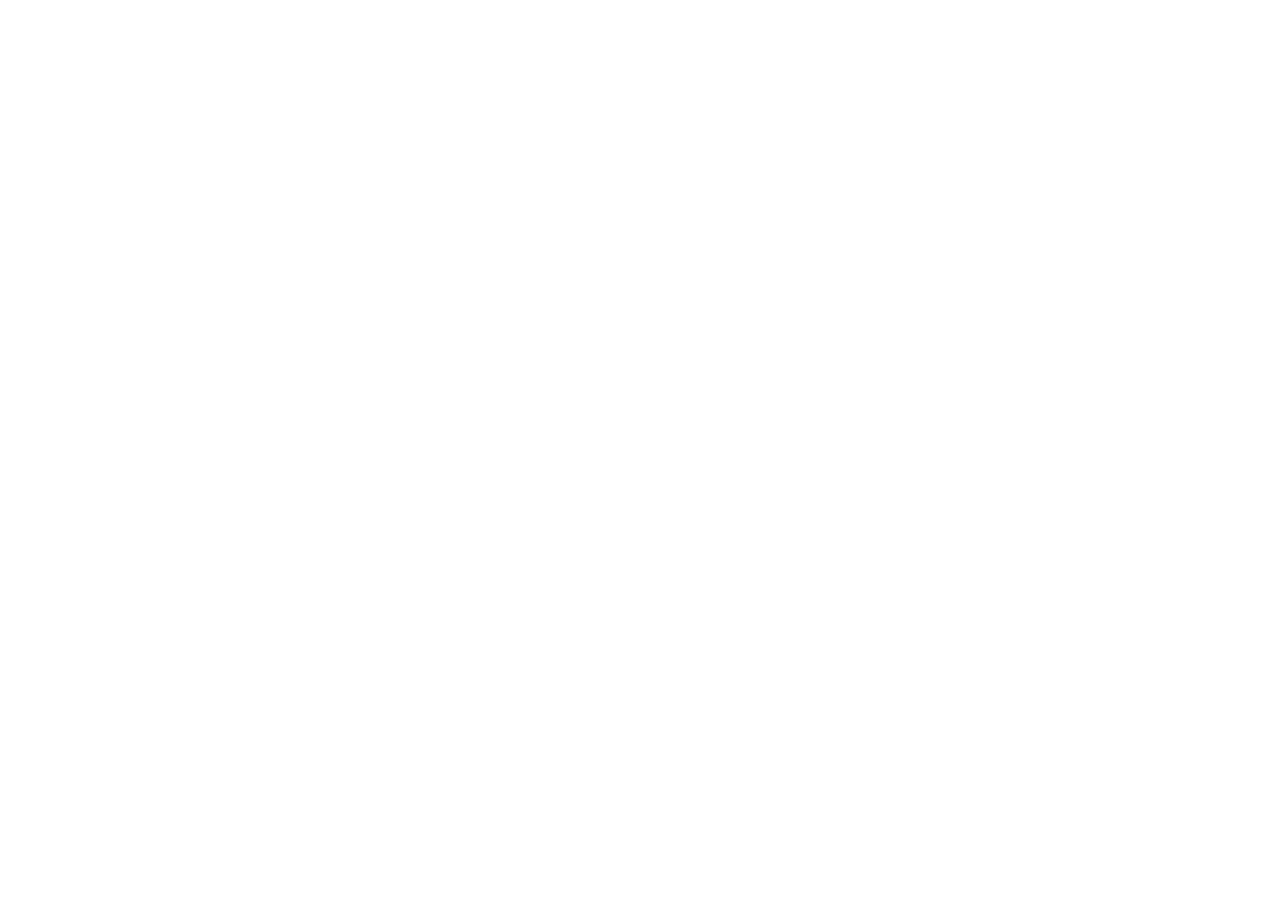
==== index.html @ fcd7d07a "js project" ====
<!DOCTYPE html>
<html lang="en">
<head>
    <meta charset="UTF-8">
    <meta name="viewport" content="width=device-width, initial-scale=1.0">
    <title>E-Commerce</title>
</head>
<body>
    
</body>
</html>
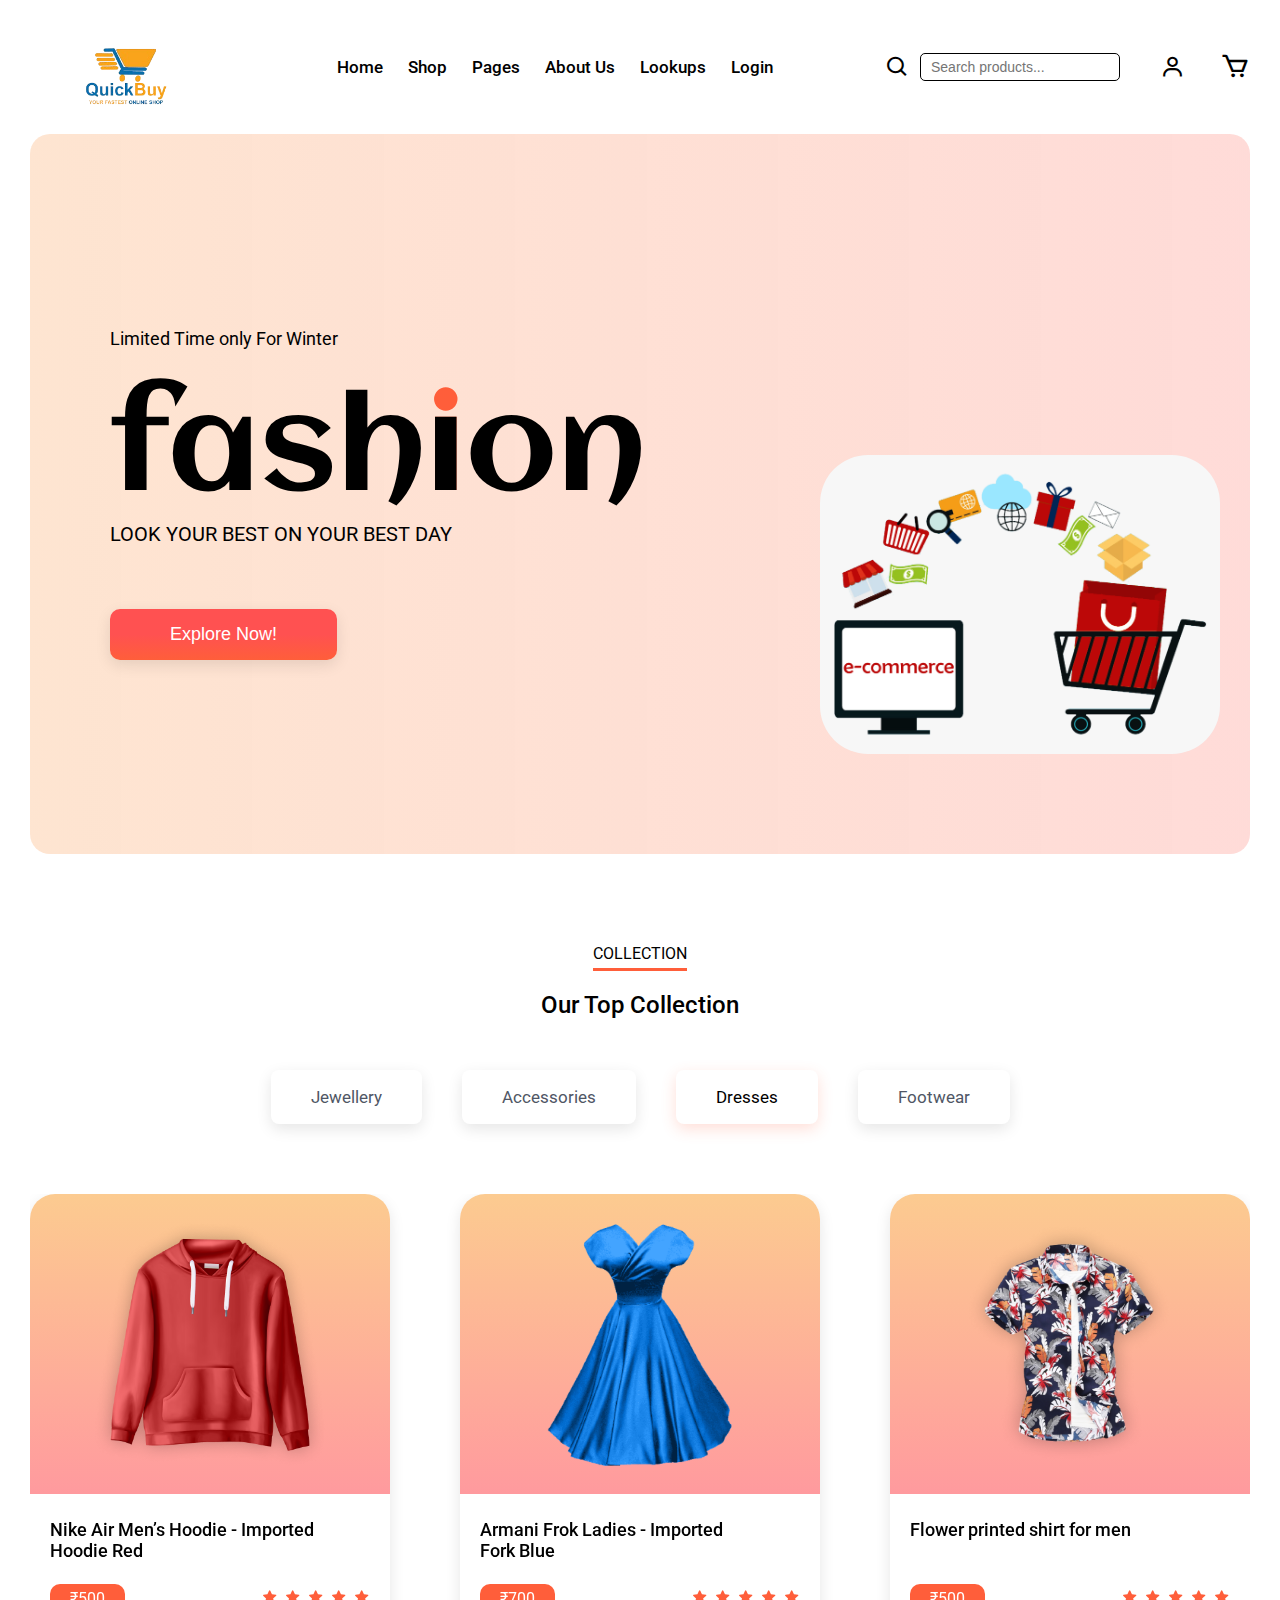
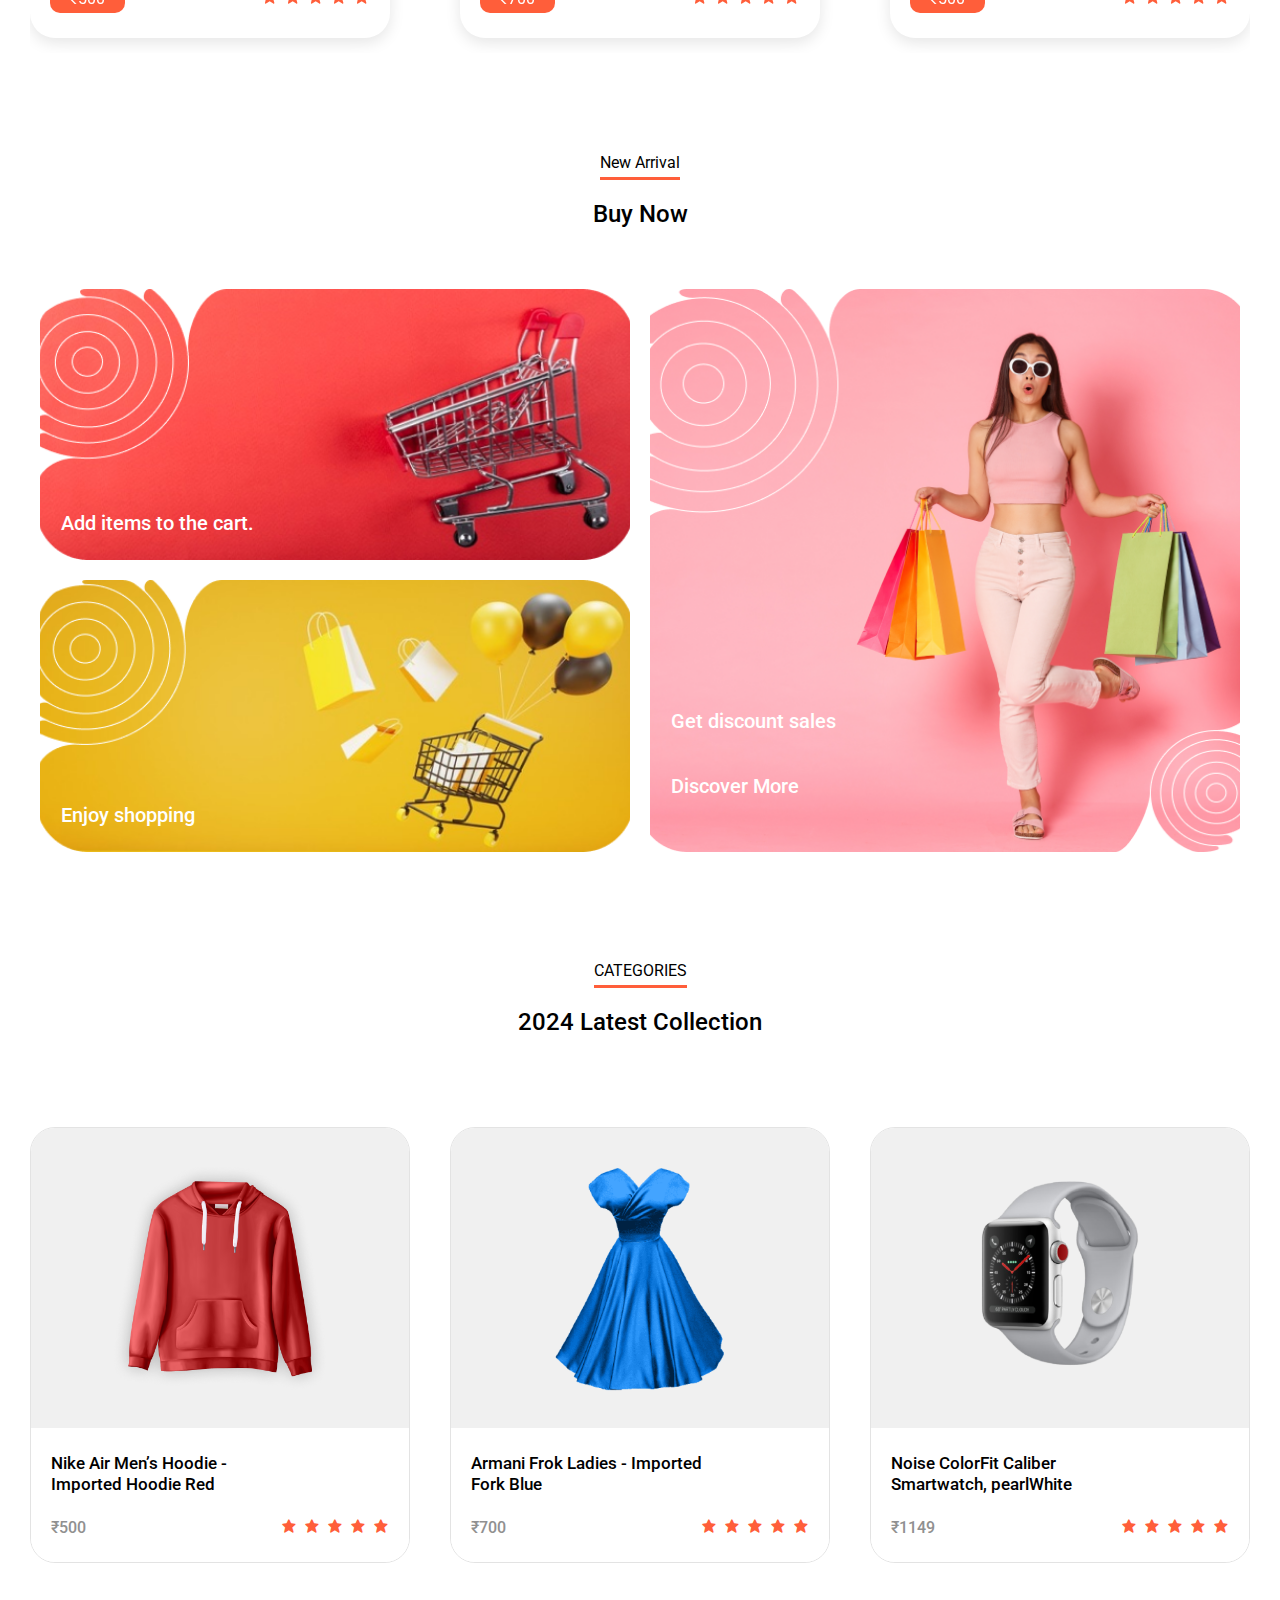
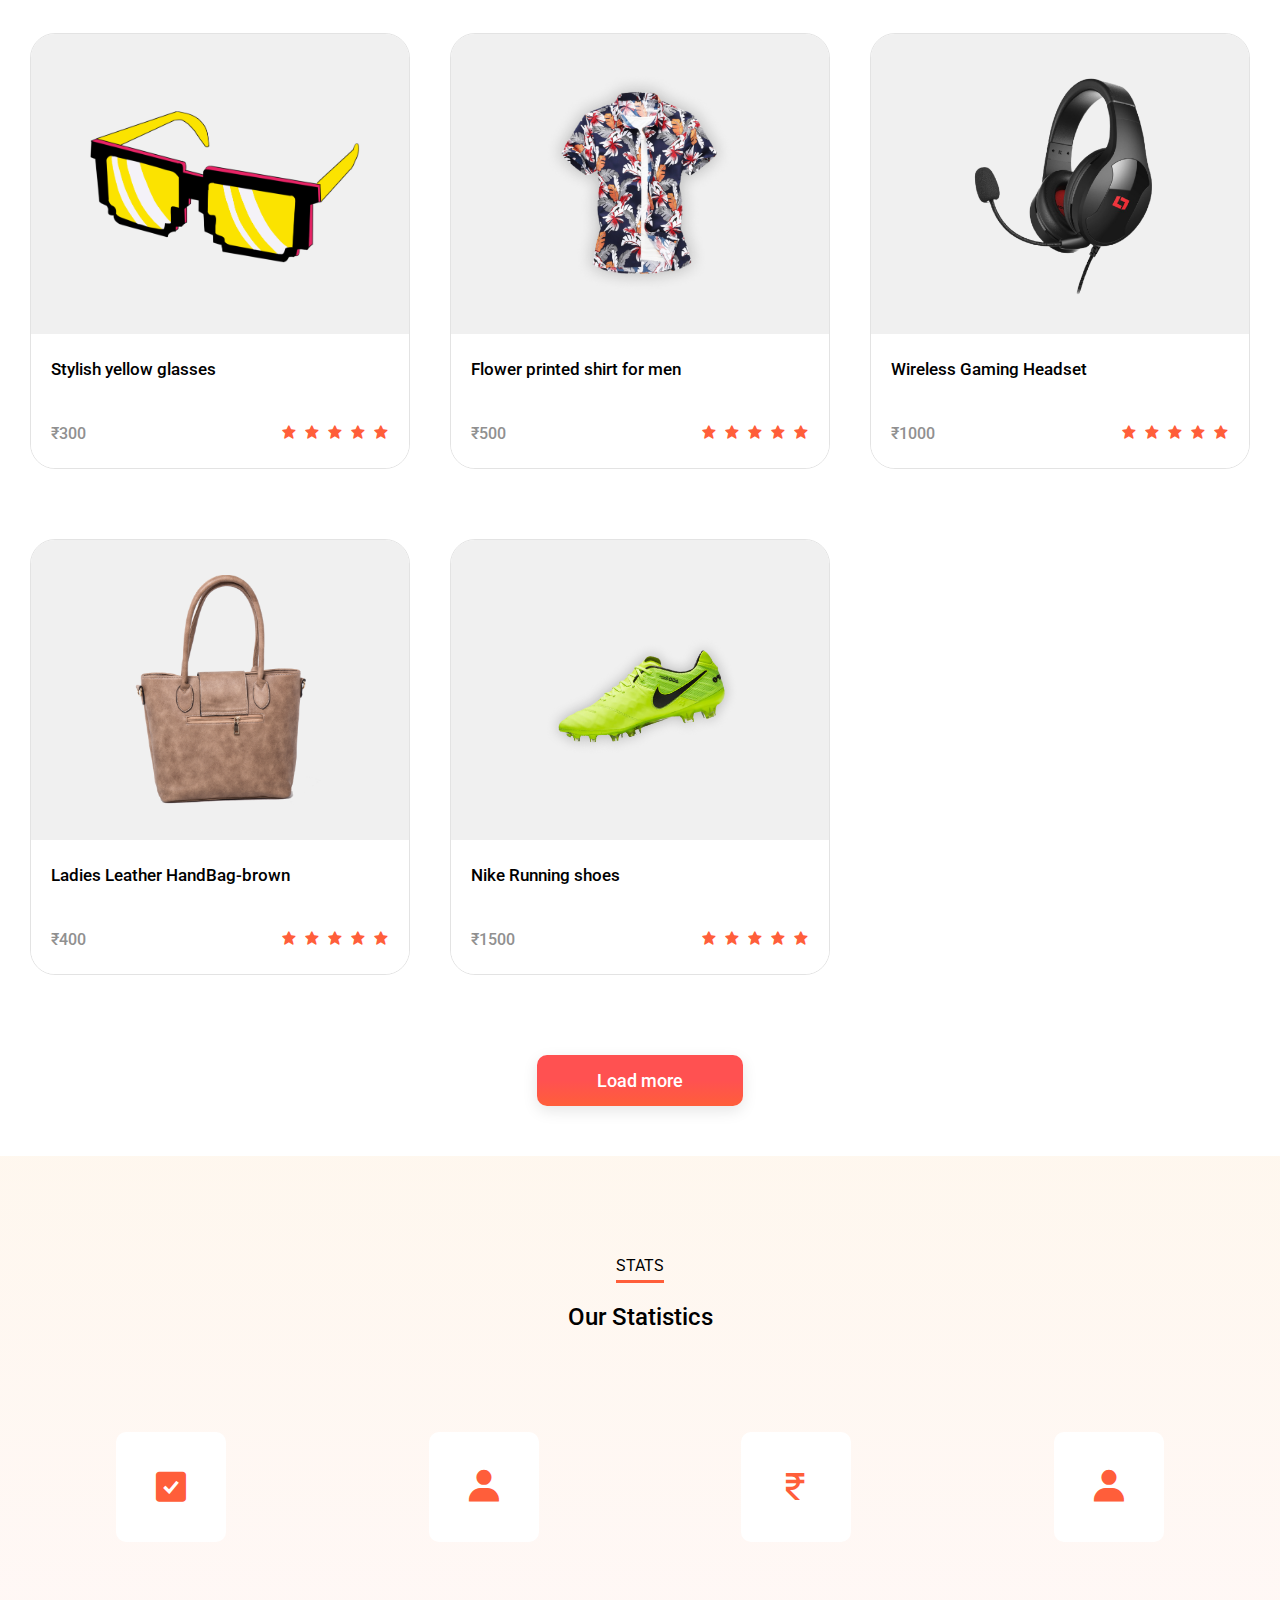
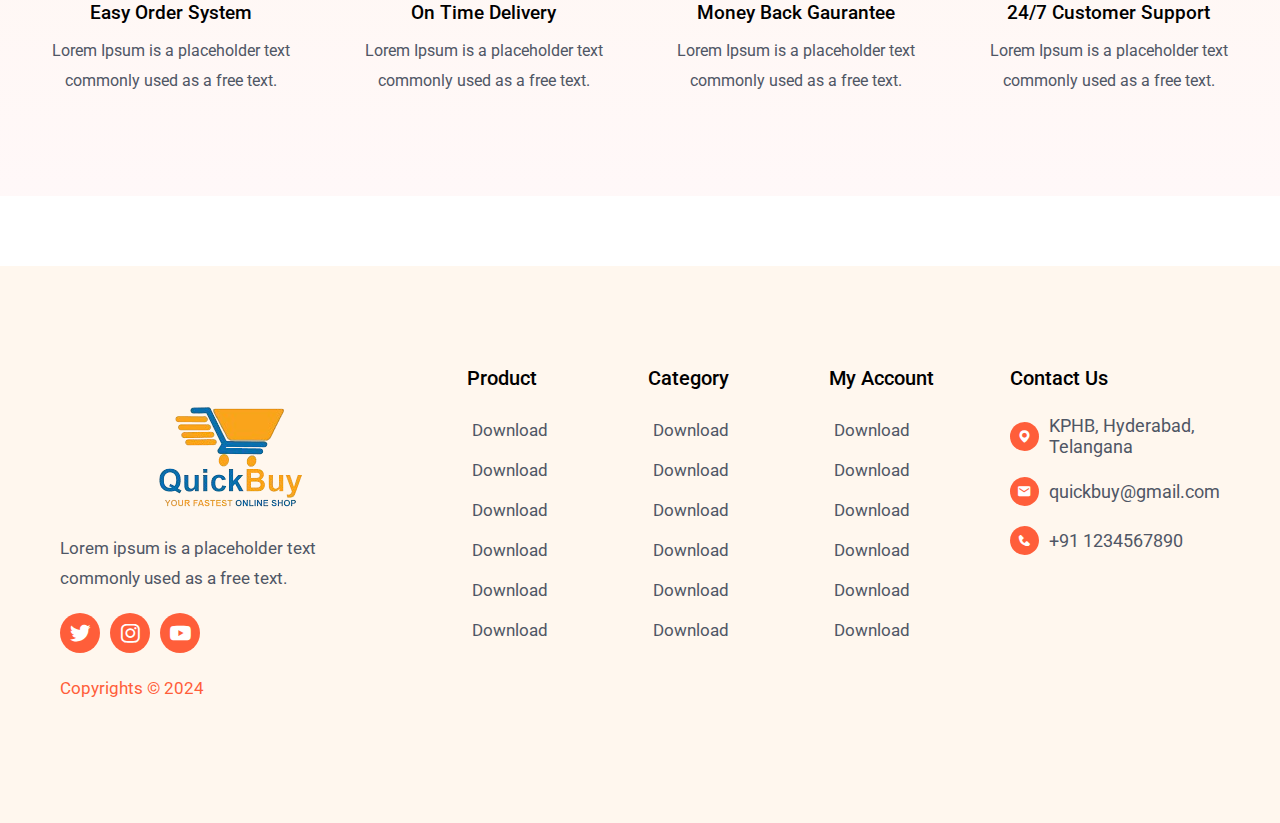
==== commit e587b59b: "project" ====
--- a/index.html
+++ b/index.html
@@ -1,11 +1,410 @@
 <!DOCTYPE html>
 <html lang="en">
+
 <head>
     <meta charset="UTF-8">
     <meta name="viewport" content="width=device-width, initial-scale=1.0">
-    <title>E-Commerce</title>
+    <title>Quick Buy</title>
+    <link rel="stylesheet" href="favicon.co" type="image/x-icon">
+    <link rel="shortcut icon" href="./images/favicon-32x32.png" type="image/x-icon">
+    <link href='https://unpkg.com/boxicons@2.1.4/css/boxicons.min.css' rel='stylesheet'>
+    <link rel="stylesheet" href="https://unpkg.com/swiper/swiper-bundle.min.css"/>
+    
+    <link rel="stylesheet" href="styles.css">
 </head>
+
 <body>
-    
+    <!-- navigation -->
+    <header class="header">
+        <nav class="navbar">
+            <div class="row container d-flex">
+                <div class="logo">
+                    <img src="./images/quickbuy_logo.png" width="200px" height="100px" alt="logo">
+                </div>
+                <div class="nav-list d-flex">
+                    <a href="#">Home</a>
+                    <a href="#products-section">Shop</a>
+                    <a href="#">Pages</a>
+                    <a href="#">About Us</a>
+                    <a href="#">Lookups</a>
+                    <div class="close">
+                        <i class='bx bx-x'></i>
+                    </div>
+                    <a href="#" class="user-link">Login</a>
+                </div>
+                <div class="icons d-flex">
+                    <div class="icon d-flex">
+                        <i id="searchIcon" class='bx bx-search'></i>
+                        <input type="text" id="searchBar" placeholder="Search products..." />
+                    </div>
+                    <div class="icon d-flex user-icon"><i class='bx bx-user'></i></div>
+                    <div id="icon-cart">
+                        <i class='bx bx-cart'></i>
+                        <!-- <span id="cart-quantity">0</span> -->
+                         <!-- <small class="cart-qty">0</small> -->
+                    </div>
+                </div>
+                <!-- Hamburger -->
+                <div class="hamburger">
+                    <i class='bx bx-menu'></i>
+                </div>
+            </div>
+        </nav>
+        <!-- hero -->
+        <div class="hero">
+            <div class="row container d-flex">
+                <div class="col">
+                    <span class="subtitle">Limited Time only  For Winter</span>
+                    <h1>fash<span class="i">i</span>on</h1>
+                    <p>LOOK YOUR BEST ON YOUR BEST DAY</p>
+                    <button class="btn">Explore Now!</button>   
+                </div>
+                <img src="./images/e-commerce.png" alt="hero">
+            </div>
+        </div>
+    </header>
+    <!-- product collection -->
+    <section class="section collection">
+        <div class="title">
+            <span>COLLECTION</span>
+            <h2>Our Top Collection</h2>
+        </div>
+        <div class="filters d-flex">
+            <div data-filter="Jewellery">Jewellery</div>
+            <div data-filter="Accessories">Accessories</div>
+            <div data-filter="Dresses">Dresses</div>
+            <div data-filter="Footwear">Footwear</div>
+        </div>
+        <div class="products container">
+            <div class="swiper mySwiper">
+                <div class="swiper-wrapper" id="products">
+                    <!-- <div class="swiper-slide">
+                        <div class="product">
+                            <div class="top d-flex">
+                                <img src="./images/product-1.png" alt="product1">
+                                <div class="icon d-flex">
+                                    <i class='bx bxs-heart'></i>
+                                </div>
+                            </div>
+                            <div class="bottom">
+                                <h4>Nike Air Men's Hoodie - Imported Hoodie Red</h4>
+                                <div class="d-flex">
+                                    <div class="price">$150</div>
+                                    <div class="rating">
+                                        <i class='bx bxs-star'></i>
+                                        <i class='bx bxs-star'></i>
+                                        <i class='bx bxs-star'></i>
+                                        <i class='bx bxs-star'></i>
+                                        <i class='bx bxs-star'></i>
+                                    </div>
+                                </div>
+                            </div>
+                        </div>
+                    </div> -->
+                </div>
+            </div>
+            <div class="pagination">
+                <div class="custom-pagination"></div>
+            </div>
+        </div>
+    </section>
+    <!-- new arrival section -->
+    <section class="section new-arrival">
+        <div class="title">
+            <span>New Arrival</span>
+            <h2>Buy Now</h2>
+        </div>
+        <div class="row container">
+            <div class="col col-1">
+                <img src="./images/poster-1.png" alt="">
+                <h3>
+                    Add items to the cart.
+                </h3>
+            </div>
+            <div class="col col-2">
+                <img src="./images/poster-2.png" alt="">
+                <h3>
+                    Enjoy shopping
+                </h3>
+            </div>
+            <div class="col col-3">
+                <img src="./images/poster-3.png" alt="">
+                <h3>
+                    Get discount sales
+                    <span>Discover More</span>
+                </h3>
+            </div>
+        </div>
+    </section>
+    <!-- products section -->
+    <section id="products-section" class="section categories">
+        <div class="title">
+            <span>CATEGORIES</span>
+            <h2>2024 Latest Collection</h2>
+        </div>
+        <div id="listProduct" class="products container">
+            <!-- <div id="item-cart" class="product">
+                <div class="top d-flex">
+                    <img src="./images/product-1.png" alt="">
+                    <div class="icon d-flex">
+                        <i class='bx bxs-heart'></i>
+                    </div>
+                </div>
+                <div class="bottom">
+                    <div class="d-flex">
+                        <h4 class="h2">Nike Air Men's Hoodie - Imported Hoodie Red</h4>
+                        <a href="" id="addCart" class="btn cart-btn">Add to Cart</a>
+                    </div>
+                    <div class="d-flex">
+                        <div id="price" class="price">$150</div>
+                        <div class="rating">
+                            <i class='bx bxs-star'></i>
+                            <i class='bx bxs-star'></i>
+                            <i class='bx bxs-star'></i>
+                            <i class='bx bxs-star'></i>
+                            <i class='bx bxs-star'></i>
+                        </div>
+                    </div>
+                </div>
+            </div> -->
+        </div>
+        <div class="button d-flex">
+            <a class="btn loadmore">Load more</a>
+        </div>
+    </section>
+
+    <!-- cart -->
+    <div class="cartTab">
+        <h1>Shopping Cart</h1>
+        <div class="listCart">
+            <!-- <div class="cartitem">
+                <div class="cartimage">
+                    <img src="./images/product-1.png" alt="">
+                </div>
+                <div class="name">
+                    Name
+                </div>
+                <div class="totalPrice">
+                    $200
+                </div>
+                <div class="quantity">
+                    <span class="minus"><i class='bx bx-minus'></i></span>
+                    <span>1</span>
+                    <span class="plus"><i class='bx bx-plus' ></i></span>
+                </div>
+            </div> -->
+        </div>
+        <div class="totalAmount">
+            <span>Total:</span> <span id="totalPrice">&#8377;0</span>
+        </div>
+        <div id="btn">
+            <button id="close">CLOSE</button>
+            <button class="checkOut">CHECK OUT</button>
+        </div>
+    </div>
+    <!-- statistical section -->
+    <section class="section statistics">
+        <div class="title">
+            <span>STATS</span>
+            <h2>Our Statistics</h2>
+        </div>
+        <div class="row container">
+            <div class="col">
+                <div class="icon"><i class='bx bxs-check-square' ></i></div>
+                <h3>Easy Order System</h3>
+                <p>Lorem Ipsum is a placeholder text commonly used as a free text.</p>
+            </div>
+            <div class="col">
+                <div class="icon"><i class='bx bxs-user'></i></div>
+                <h3>On Time Delivery</h3>
+                <p>Lorem Ipsum is a placeholder text commonly used as a free text.</p>
+            </div>
+            <div class="col">
+                <div class="icon"><i class='bx bx-rupee' ></i></div>
+                <h3>Money Back Gaurantee</h3>
+                <p>Lorem Ipsum is a placeholder text commonly used as a free text.</p>
+            </div>
+            <div class="col">
+                <div class="icon"><i class='bx bxs-user'></i></div>
+                <h3>24/7 Customer Support</h3>
+                <p>Lorem Ipsum is a placeholder text commonly used as a free text.</p>
+            </div>
+        </div>
+    </section>
+    <!-- Footer -->
+    <footer class="footer">
+        <div class="row container">
+            <div class="col">
+                <div class="logo d-flex">
+                    <img src="./images/quickbuy_logo.png" alt="">
+                </div>
+                <p>
+                    Lorem ipsum is a placeholder text <br>
+                    commonly used as a free text.
+                </p>
+                <div class="icons d-flex">
+                    <div class="icon d-flex"><i class='bx bxl-twitter'></i></div>
+                    <div class="icon d-flex"><i class='bx bxl-instagram'></i></div>
+                    <div class="icon d-flex"><i class='bx bxl-youtube'></i></div>
+                </div>
+                <p class="color">
+                    Copyrights © 2024
+                </p>
+            </div>
+            <div class="col">
+                <div>
+                    <h4>Product</h4>
+                    <a href="">Download</a>
+                    <a href="">Download</a>
+                    <a href="">Download</a>
+                    <a href="">Download</a>
+                    <a href="">Download</a>
+                    <a href="">Download</a>
+                </div>
+                <div>
+                    <h4>Category</h4>
+                    <a href="">Download</a>
+                    <a href="">Download</a>
+                    <a href="">Download</a>
+                    <a href="">Download</a>
+                    <a href="">Download</a>
+                    <a href="">Download</a>
+                </div>
+                <div>
+                    <h4>My Account</h4>
+                    <a href="">Download</a>
+                    <a href="">Download</a>
+                    <a href="">Download</a>
+                    <a href="">Download</a>
+                    <a href="">Download</a>
+                    <a href="">Download</a>
+                </div>
+                <div>
+                    <h4>Contact Us</h4>
+                    <div class="d-flex">
+                        <div class="icon"><i class='bx bxs-map'></i></div>
+                        <span>KPHB, Hyderabad, Telangana</span>
+                    </div>
+                    <div class="d-flex">
+                        <div class="icon"><i class='bx bxs-envelope'></i></div>
+                        <span>quickbuy@gmail.com</span>
+                    </div>
+                    <div class="d-flex">
+                        <div class="icon"><i class='bx bxs-phone'></i></div>
+                        <span>+91 1234567890</span>
+                    </div>
+                </div>
+            </div>
+        </div>
+    </footer>
+
+    <!-- ====== Login and Signup Form ====== -->
+    <div class="user-form">
+        <div class="close-form d-flex"><i class="bx bx-x"></i></div>
+        <div class="form-wrapper container">
+          <div class="user login">
+            <div class="img-box">
+              <img src="./images/login-image.jpg" alt="" />
+            </div>
+            <div class="form-box">
+              <div class="top">
+                <p>
+                  Not a member?
+                  <span data-id="#ff0066">Register now</span>
+                </p>
+              </div>
+              <form action="">
+                <div class="form-control">
+                  <h2>Hello Again!</h2>
+                  <p>Welcome back you've been missed.</p>
+                  <input type="text" placeholder="Enter Username" />
+                  <div>
+                    <input type="password" placeholder="Password" />
+                    <div class="icon form-icon">
+                      <!-- <img src="./images/eye.svg" alt="" /> -->
+                    </div>
+                  </div>
+                  <span>Recovery Password</span>
+                  <input type="Submit" value="Login" />
+                </div>
+                <div class="form-control">
+                  <p>Or continue with</p>
+                  <div class="icons">
+                    <div class="icon">
+                        <i class='bx bxl-google'></i>
+                    </div>
+                    <div class="icon">
+                        <i class='bx bxl-apple' ></i>
+                    </div>
+                    <div class="icon">
+                        <i class='bx bxl-facebook'></i>
+                    </div>
+                    <div class="icon">
+                        <i class='bx bxl-youtube' ></i>
+                    </div>
+                  </div>
+                </div>
+              </form>
+            </div>
+          </div>
+  
+          <!-- Register -->
+          <div class="user signup">
+            <div class="form-box">
+              <div class="top">
+                <p>
+                  Already a member?
+                  <span data-id="#1a1aff">Login now</span>
+                </p>
+              </div>
+              <form action="">
+                <div class="form-control">
+                  <h2>Welcome Quick Buy!</h2>
+                  <p>It's good to have you.</p>
+                  <input type="email" placeholder="Enter Email" />
+                  <div>
+                    <input type="password" placeholder="Password" />
+                    <div class="icon form-icon">
+                      <img src="./images/eye.svg" alt="" />
+                    </div>
+                  </div>
+                  <div>
+                    <input type="password" placeholder="Confirm Password" />
+                    <div class="icon form-icon">
+                      <img src="./images/eye.svg" alt="" />
+                    </div>
+                  </div>
+                  <input type="Submit" value="Register" />
+                </div>
+                <div class="form-control">
+                  <p>Or continue with</p>
+                  <div class="icons">
+                    <div class="icon">
+                        <i class='bx bxl-google'></i>
+                    </div>
+                    <div class="icon">
+                        <i class='bx bxl-apple' ></i>
+                    </div>
+                    <div class="icon">
+                        <i class='bx bxl-facebook'></i>
+                    </div>
+                    <div class="icon">
+                        <i class='bx bxl-youtube' ></i>
+                    </div>
+                  </div>
+                </div>
+              </form>
+            </div>
+            <div class="img-box">
+              <img src="./images/register-image.jpg" alt="" />
+            </div>
+          </div>
+        </div>
+    </div>
+
+    <script src="https://unpkg.com/swiper/swiper-bundle.min.js"></script>
+    <script src="./js/product.js"></script>
+    <script src="./js/main.js"></script>
 </body>
+
 </html>--- a/styles.css
+++ b/styles.css
@@ -0,0 +1,1211 @@
+@charset "UTF-8";
+@import url("https://fonts.googleapis.com/css2?family=Roboto:wght@300;400;500;700&display=swap");
+@import url("https://fonts.googleapis.com/css2?family=Aclonica&display=swap");
+:root {
+  --primary-color: #ff5e3a;
+  --default-color: #4f5665;
+  --black-color: #000;
+  --grey-color: #f0f0f0;
+  --white-color: #fff;
+  --lightpink: #ffcce0;
+  --blue: #1a1aff;
+  --custom: #1a1aff;
+  --color: #4d4d4d;
+  --lightblue: #ccccff;
+  --box-shadow-1: 0 5px 15px rgba(0, 0, 0, 0.1);
+  --box-shadow-2: 0 5px 15px rgba(255, 94, 58, 0.2);
+  --gradient: linear-gradient(to bottom, #fccb90, #ff9a9e);
+  --btn-gradient: linear-gradient(to bottom, #ff5151 50%, #ff5e3a);
+}
+
+*,
+*::after,
+*::before {
+  box-sizing: inherit;
+  margin: 0;
+  padding: 0;
+  border: none;
+  outline: none;
+}
+
+html {
+  font-size: 62.5%;
+  box-sizing: border-box;
+}
+
+body {
+  font-family: "Roboto", sans-serif;
+  font-size: 1.6rem;
+  font-weight: 400;
+  color: var(--black-color);
+  background-color: var(--white-color);
+}
+
+h1,
+h2,
+h3,
+h4 {
+  color: var(--black-color);
+  line-height: 1.2;
+  font-weight: 500;
+}
+
+a {
+  text-decoration: none;
+  color: inherit;
+}
+
+li {
+  list-style-type: none;
+}
+
+section {
+  padding: 5rem 0 5rem;
+  overflow: hidden;
+}
+
+p {
+  line-height: 3rem;
+}
+
+img {
+  max-width: 100%;
+  height: auto;
+}
+
+.container {
+  max-width: 160rem;
+  padding: 0 3rem;
+  margin: auto;
+}
+
+#searchBar {
+  border: 1px solid var(--black-color);
+  border-radius: 5px;
+  padding: 5px 10px;
+  font-size: 14px;
+  margin-left: 10px;
+  outline: none;
+  width: 200px;
+}
+
+#searchBar:focus {
+  border-color: var(--primary-color);
+}
+
+@media (max-width: 768px) {
+  #searchBar {
+    width: 150px;
+    font-size: 13px;
+    padding: 4px 8px;
+  }
+}
+@media (max-width: 480px) {
+  #searchBar {
+    width: 120px;
+    font-size: 12px;
+    padding: 3px 6px;
+  }
+  .icons {
+    flex-wrap: wrap;
+    gap: 10px;
+  }
+  #searchBar {
+    margin-left: 0;
+  }
+}
+/* Extra small screens (very narrow devices) */
+@media (max-width: 320px) {
+  #searchBar {
+    width: 100%;
+    font-size: 12px;
+  }
+}
+@media (min-width: 1600px) {
+  .container {
+    max-width: 160rem;
+  }
+}
+@media (max-width: 567px) {
+  .container {
+    padding: 0 1rem;
+  }
+}
+.d-flex {
+  display: flex;
+  align-items: center;
+}
+
+.header {
+  margin-bottom: 4rem;
+}
+.header .navbar {
+  padding: 2.5rem 0;
+  position: relative;
+  z-index: 1;
+}
+.header .navbar .row {
+  justify-content: space-between;
+}
+.header .navbar .row .nav-list a {
+  display: inline-block;
+  padding: 1rem;
+  font-size: 1.7rem;
+  font-weight: 500;
+  color: var(--black-color);
+}
+.header .navbar .row .nav-list a:user-link {
+  display: none;
+}
+.header .navbar .row .nav-list a:not(:last-child) {
+  margin-right: 0.5rem;
+}
+.header .navbar .row .nav-list a:hover {
+  color: var(--primary-color);
+}
+.header .navbar .row .icons .icon {
+  font-size: 2.5rem;
+  padding: 0.5rem;
+  color: var(--black-color);
+  cursor: pointer;
+  justify-content: center;
+  position: relative;
+}
+.header .navbar .row .icons .icon:not(:last-child) {
+  margin-right: 3rem;
+}
+.header .navbar .row .icons .icon:hover {
+  background-color: #f4f4f4;
+}
+.header .hamburger, .header .close {
+  display: none;
+}
+
+@media (min-width: 1600px) {
+  .header .navbar {
+    padding: 4rem 0;
+  }
+}
+@media (max-width: 768px) {
+  .header .navbar .row .nav-list {
+    position: fixed;
+    top: 0;
+    right: -100%;
+    width: 100%;
+    max-width: 35rem;
+    height: 100%;
+    background-color: var(--white-color);
+    z-index: 1000;
+    flex-direction: column;
+    align-items: flex-start;
+    padding: 4rem 1rem;
+    transition: 0.5s;
+  }
+  .header .navbar .row .nav-list a {
+    font-size: 1.8rem;
+  }
+  .header .navbar .row .nav-list a:not(:last-child) {
+    margin: 0 0 1rem 0;
+  }
+  .header .navbar .row .nav-list .close {
+    display: block;
+    position: absolute;
+    top: 2.5rem;
+    right: 2.5rem;
+    color: var(--black-color);
+    font-size: 3rem;
+  }
+  .header .navbar .row .nav-list.show {
+    right: 0;
+  }
+  .header .navbar .row .hamburger {
+    display: block;
+    font-size: 3rem;
+    color: var(--black-color);
+  }
+}
+.header .hero {
+  height: 80vh;
+  margin: 0 3rem;
+}
+.header .hero .row {
+  height: 100%;
+  background: url("./images/bg.svg") center/cover no-repeat fixed;
+  border-radius: 2rem;
+  position: relative;
+}
+.header .hero .row .col {
+  margin-left: 5rem;
+}
+.header .hero .row .col .subtitle {
+  display: block;
+  font-size: 1.8rem;
+  margin-bottom: 4rem;
+}
+.header .hero .row .col h1 {
+  font-family: "Aclonica", sans-serif;
+  font-size: 13rem;
+  line-height: 1;
+}
+.header .hero .row .col h1 .i {
+  color: var(--primary-color);
+  position: relative;
+}
+.header .hero .row .col h1 .i:before {
+  content: "ı";
+  position: absolute;
+  color: var(--black-color);
+}
+.header .hero .row .col p {
+  font-size: 2rem;
+  margin-bottom: 6rem;
+}
+.header .hero .row .col .btn {
+  display: inline-block;
+  padding: 1.5rem 6rem;
+  border-radius: 1rem;
+  color: var(--white-color);
+  font-weight: 500;
+  font-size: 1.8rem;
+  background: var(--btn-gradient);
+  box-shadow: var(--box-shadow-1);
+}
+.header .hero .row img {
+  position: absolute;
+  right: 30px;
+  bottom: 100px;
+  border-radius: 3em;
+}
+
+@media (max-width: 1600px) {
+  .header .hero .row img {
+    width: 40rem;
+  }
+}
+@media (max-width: 1200px) {
+  .header .hero .row .col h1 {
+    font-size: 8rem;
+  }
+}
+@media (max-width: 768px) {
+  .header .hero .row .col {
+    position: absolute;
+    top: 10%;
+    margin-left: 0;
+  }
+  .header .hero .row .col .subtitle {
+    font-size: 1.6rem;
+  }
+  .header .hero .row .col h1 {
+    font-size: 7rem;
+  }
+  .header .hero .row .col p {
+    font-size: 1.6rem;
+  }
+  .header .hero .row .col .btn {
+    padding: 1.2rem 4rem;
+  }
+  .header .hero .row img {
+    width: 30rem;
+  }
+}
+@media (max-width: 567px) {
+  .header .hero {
+    height: 100vh;
+    margin: 0 1rem;
+  }
+  .header .hero .row .col .subtitle {
+    font-size: 1.6rem;
+    margin-bottom: 1.5rem;
+  }
+  .header .hero .row .col h1 {
+    font-size: 7rem;
+  }
+  .header .hero .row .col p {
+    font-size: 1.6rem;
+    margin-bottom: 2rem;
+  }
+  .header .hero .row .col .btn {
+    padding: 1.2rem 4rem;
+  }
+  .header .hero .row img {
+    width: 25rem;
+  }
+}
+.section .title {
+  text-align: center;
+  margin-bottom: 5rem;
+}
+.section .title span {
+  display: inline-block;
+  border-bottom: 3px solid var(--primary-color);
+  padding-bottom: 0.5rem;
+  margin-bottom: 2rem;
+  position: relative;
+}
+.section .title h2 {
+  font-size: 2.4rem;
+}
+
+.collection .filters {
+  justify-content: center;
+  margin-bottom: 7rem;
+}
+.collection .filters div {
+  padding: 1.7rem 4rem;
+  color: var(--default-color);
+  font-size: 1.7rem;
+  border-radius: 0.8rem;
+  box-shadow: var(--box-shadow-1);
+  cursor: pointer;
+}
+.collection .filters div:not(:last-child) {
+  margin-right: 4rem;
+}
+.collection .filters div:hover, .collection .filters div.active {
+  background-color: var(--gradient);
+  color: var(--black-color);
+  box-shadow: var(--box-shadow-2);
+}
+.collection .products .swiper-wrapper {
+  padding: 0 0 1.5rem;
+}
+.collection .products .product {
+  border-radius: 2.5rem;
+  box-shadow: var(--box-shadow-1);
+  overflow: hidden;
+}
+.collection .products .product .top {
+  background: var(--gradient);
+  height: 30rem;
+  justify-content: center;
+  position: relative;
+}
+.collection .products .product .top img {
+  height: 25rem;
+}
+.collection .products .product .top .icon {
+  position: absolute;
+  top: 2rem;
+  right: 2rem;
+  width: 4rem;
+  height: 4rem;
+  background-color: var(--primary-color);
+  color: var(--white-color);
+  border-radius: 50%;
+  font-size: 2.5rem;
+  justify-content: center;
+  cursor: pointer;
+  opacity: 0;
+  visibility: hidden;
+  transition: 0.3s;
+}
+.collection .products .product .top:hover .icon {
+  opacity: 1;
+  visibility: visible;
+}
+.collection .products .product .bottom {
+  padding: 2.5rem 2rem;
+}
+.collection .products .product .bottom h4 {
+  font-size: 1.8rem;
+  width: 85%;
+  height: 5rem;
+  margin-bottom: 1.5rem;
+}
+.collection .products .product .bottom .d-flex {
+  justify-content: space-between;
+}
+.collection .products .product .bottom .price {
+  color: var(--white-color);
+  background-color: var(--primary-color);
+  border-radius: 1rem;
+  padding: 0.5rem 2rem;
+}
+.collection .products .product .bottom .rating {
+  color: var(--primary-color);
+}
+.collection .products .product .bottom .rating i:not(:last-child) {
+  margin-right: 0.3rem;
+}
+
+.collection .products .product .pagination {
+  text-align: center;
+  margin-top: 3rem;
+}
+
+.collection .products .pagination .swiper-pagination-bullet {
+  background-color: var(--primary-color);
+  width: 1rem;
+  height: 1rem;
+}
+
+.collection .products .pagination .swiper-pagination-bullet-active {
+  width: 3rem;
+  border-radius: 1.5rem;
+}
+
+@media (min-width: 1600px) {
+  .collection .products .product .top {
+    height: 35rem;
+  }
+}
+@media (max-width: 768px) {
+  .collection .filters {
+    margin-bottom: 7rem;
+  }
+  .collection .filters div {
+    padding: 1.2rem 2.5rem;
+    font-size: 1.6rem;
+  }
+  .collection .filters div:not(:last-child) {
+    margin-right: 2rem;
+  }
+}
+@media (max-width: 567px) {
+  .collection .filters {
+    flex-wrap: wrap;
+  }
+  .collection .filters div {
+    padding: 0.7rem 1rem;
+    font-size: 1.5rem;
+    margin-bottom: 1rem;
+  }
+  .collection .filters div:not(:last-child) {
+    margin-right: 1rem;
+  }
+}
+.new-arrival .row {
+  display: grid;
+}
+
+.new-arrival .row .col {
+  position: relative;
+  padding: 1rem;
+}
+
+.new-arrival .row .col img {
+  width: 100%;
+  height: 100%;
+  -o-object-fit: cover;
+     object-fit: cover;
+}
+
+.new-arrival .row .col-1, .new-arrival .row .col-2 {
+  grid-column: 1;
+}
+
+.new-arrival .row .col-3 {
+  grid-column: 2;
+  grid-row: 1/span 2;
+}
+
+.new-arrival .row .col h3 {
+  position: absolute;
+  bottom: 10%;
+  left: 5%;
+  color: var(--white-color);
+  font-size: 2rem;
+  line-height: 3.5rem;
+}
+
+.new-arrival .row .col h3 span {
+  display: block;
+  margin-top: 3rem;
+}
+
+@media (max-width: 967px) {
+  .new-arrival .row .col h3 {
+    font-size: 1.6rem;
+    line-height: 2.5rem;
+  }
+}
+@media (max-width: 768px) {
+  .new-arrival .row {
+    display: block;
+  }
+  .new-arrival .row .col h3 {
+    bottom: 15%;
+    font-size: 1.5rem;
+    line-height: 2rem;
+  }
+}
+.categories .products {
+  display: grid;
+  grid-template-columns: repeat(auto-fit, minmax(30rem, 1fr));
+  gap: 7rem 4rem;
+  padding-top: 4rem;
+}
+.categories .product {
+  border-radius: 2.5rem;
+  border: 1px solid rgba(144, 144, 144, 0.25);
+  overflow: hidden;
+  transition: 0.3s;
+}
+.categories .product .top {
+  background-color: var(--grey-color);
+  height: 30rem;
+  justify-content: center;
+  position: relative;
+  transition: 0.3s;
+}
+.categories .product .top img {
+  height: 23rem;
+}
+.categories .product .top .icon {
+  position: absolute;
+  top: 2rem;
+  right: 2rem;
+  width: 4rem;
+  height: 4rem;
+  background-color: var(--primary-color);
+  color: var(--white-color);
+  border-radius: 50%;
+  font-size: 2.5rem;
+  justify-content: center;
+  cursor: pointer;
+  opacity: 0;
+  visibility: hidden;
+  transition: 0.3s;
+}
+.categories .product .bottom {
+  padding: 2.5rem 2rem;
+  background-color: var(--white-color);
+}
+.categories .product .bottom h4 {
+  font-size: 1.7rem;
+  height: 5rem;
+  transition: 0.3s;
+}
+.categories .product .bottom .d-flex {
+  justify-content: space-between;
+}
+.categories .product .bottom .d-flex:first-child {
+  margin-bottom: 1.5rem;
+  align-items: flex-start;
+}
+.categories .product .bottom .cart-btn {
+  color: var(--white-color);
+  background-color: var(--primary-color);
+  border-radius: 1rem;
+  padding: 0.8rem 1rem;
+  white-space: nowrap;
+  opacity: 0;
+  transition: 0.3s;
+}
+.categories .product .bottom .price {
+  color: #909090;
+  font-weight: 500;
+}
+.categories .product .bottom .rating {
+  color: var(--primary-color);
+}
+.categories .product .bottom .rating i:not(:last-child) {
+  margin-right: 0.3rem;
+}
+.categories .product:hover {
+  border: none;
+  transform: scale(1.1);
+  box-shadow: var(--box-shadow-1);
+}
+.categories .product:hover .top {
+  background: var(--gradient);
+}
+.categories .product:hover .top .icon {
+  opacity: 1;
+  visibility: visible;
+}
+.categories .product:hover .cart-btn {
+  visibility: visible;
+  opacity: 1;
+}
+.categories .button {
+  justify-content: center;
+  margin-top: 8rem;
+}
+.categories .button .btn {
+  display: inline-block;
+  padding: 1.5rem 6rem;
+  border-radius: 1rem;
+  color: var(--white-color);
+  font-weight: 500;
+  font-size: 1.8rem;
+  background: var(--btn-gradient);
+  box-shadow: var(--box-shadow-1);
+  cursor: pointer;
+}
+
+.statistics {
+  padding: 10rem 0rem 10rem;
+  background: linear-gradient(to bottom, rgba(252, 203, 144, 0.15), rgba(255, 185, 188, 0.1));
+}
+.statistics .title {
+  margin-bottom: 10rem;
+}
+.statistics .row {
+  display: grid;
+  grid-template-columns: repeat(auto-fit, minmax(25rem, 1fr));
+  gap: 3rem;
+}
+.statistics .row .col {
+  display: flex;
+  align-items: center;
+  flex-direction: column;
+  text-align: center;
+}
+.statistics .row .col .icon {
+  display: flex;
+  align-items: center;
+  justify-content: center;
+  width: 11rem;
+  height: 11rem;
+  font-size: 4rem;
+  background: var(--white-color);
+  border-radius: 1rem;
+  color: var(--primary-color);
+  margin-bottom: 6rem;
+}
+.statistics .row .col .icon:hover {
+  background-color: var(--primary-color);
+  color: var(--white-color);
+  box-shadow: var(--box-shadow-2);
+}
+.statistics .row .col h3 {
+  margin-bottom: 1.2rem;
+}
+.statistics .row .col p {
+  color: var(--default-color);
+}
+
+@media (max-width: 768px) {
+  .statistics .row .col .icon {
+    width: 8rem;
+    height: 8rem;
+    font-size: 3rem;
+  }
+  .statistics .row .col p {
+    width: 80%;
+    margin: 0 auto;
+  }
+}
+.footer {
+  background-color: rgba(252, 203, 144, 0.15);
+  padding: 10rem 3rem 10rem;
+  margin-top: 7rem;
+}
+.footer .row {
+  display: grid;
+  grid-template-columns: 1fr 2fr;
+  gap: 3rem;
+}
+.footer .row .col .logo {
+  margin-bottom: 2.5rem;
+}
+.footer .row .col:first-child p {
+  margin-bottom: 2rem;
+  color: #4f5665;
+  font-size: 1.7rem;
+}
+.footer .row .col .icons {
+  margin-bottom: 2rem;
+}
+.footer .row .col .icon {
+  color: var(--white-color);
+  justify-content: center;
+  height: 4rem;
+  width: 4rem;
+  font-size: 2.5rem;
+  border-radius: 50%;
+  background-color: var(--primary-color);
+  cursor: pointer;
+}
+.footer .row .col .icon:not(:last-child) {
+  margin-right: 1rem;
+}
+.footer .row .col:first-child .color {
+  color: var(--primary-color);
+}
+.footer .row .col:last-child {
+  display: grid;
+  grid-template-columns: repeat(4, 1fr);
+}
+.footer .row .col:last-child div {
+  display: flex;
+  flex-direction: column;
+}
+.footer .row .col:last-child div a {
+  font-size: 1.7rem;
+  padding: 0.5rem;
+  margin-bottom: 1rem;
+  color: #4f5665;
+}
+.footer .row .col:last-child h4 {
+  font-size: 2rem;
+  font-weight: 500;
+  margin-bottom: 2.5rem;
+}
+.footer .row .col:last-child .d-flex {
+  flex-direction: row;
+  margin-bottom: 2rem;
+}
+.footer .row .col:last-child .d-flex .icon {
+  display: flex;
+  justify-content: center;
+  align-items: center;
+  font-size: 1.5rem;
+  width: auto;
+  height: auto;
+  padding: 0.7rem;
+}
+.footer .row .col:last-child .d-flex span {
+  font-size: 1.8rem;
+  color: #4f5665;
+}
+
+@media (max-width: 1200px) {
+  .footer .row {
+    display: block;
+  }
+}
+@media (max-width: 768px) {
+  .footer .row .col:last-child {
+    grid-template-columns: 1fr;
+    gap: 3rem 0;
+  }
+}
+/* ========== User Form =========== */
+.icon img {
+  width: 20px;
+}
+
+.user-form {
+  position: fixed;
+  top: 50%;
+  left: 50%;
+  min-height: 100vh;
+  width: 100%;
+  background-color: var(--lightblue);
+  display: flex;
+  align-items: center;
+  justify-content: center;
+  transition: 0.5;
+  z-index: 10000;
+  transform: translate(-50%, -50%) scale(0);
+  opacity: 0;
+  visibility: hidden;
+  transition: all 500ms ease-in-out;
+  /* Functionality */
+}
+.user-form.active {
+  background-color: var(--lightpink);
+}
+.user-form.show {
+  transform: translate(-50%, -50%) scale(1);
+  opacity: 1;
+  visibility: visible;
+}
+.user-form .close-form {
+  position: absolute;
+  top: 10%;
+  right: 10%;
+  background-color: var(--white-color);
+  color: var(--custom);
+  justify-content: center;
+  border-radius: 50%;
+  padding: 1rem;
+  font-size: 2.3rem;
+  cursor: pointer;
+}
+.user-form .container {
+  position: relative;
+  width: 900px;
+  height: 500px;
+  background-color: white;
+  box-shadow: 0 10px 40px rgba(0, 0, 0, 0.2);
+  overflow: hidden;
+}
+.user-form .user {
+  position: absolute;
+  top: 0;
+  left: 0;
+  width: 100%;
+  height: 100%;
+  display: flex;
+}
+.user-form .img-box {
+  position: relative;
+  width: 50%;
+  height: 100%;
+  transition: all 500ms ease-in-out;
+}
+.user-form .img-box img {
+  -o-object-fit: cover;
+     object-fit: cover;
+  position: absolute;
+  top: 0;
+  left: 0;
+  height: 100%;
+}
+.user-form .form-box {
+  position: relative;
+  width: 50%;
+  height: 100%;
+  background-color: white;
+  transition: 500ms ease-in-out;
+}
+.user-form .form-box .top {
+  position: absolute;
+  top: 14px;
+  right: 14px;
+}
+.user-form .form-box .top p {
+  font-size: 13px;
+}
+.user-form .form-box .top span {
+  color: var(--custom);
+  cursor: pointer;
+}
+.user-form form {
+  position: absolute;
+  top: 55%;
+  left: 50%;
+  width: 100%;
+  max-width: 300px;
+  transform: translate(-50%, -50%);
+  display: flex;
+  flex-direction: column;
+  justify-content: space-between;
+}
+.user-form form .form-control:first-child {
+  text-align: center;
+}
+.user-form form .form-control:first-child input {
+  font-family: "Poppins", sans-serif;
+  border-radius: 5px;
+  border: 1px solid #ddd;
+  padding: 10px 0;
+  margin-bottom: 10px;
+  text-indent: 16px;
+  width: 100%;
+  color: var(--color);
+  outline: none;
+}
+.user-form form .form-control:first-child input[type=submit] {
+  display: block;
+  text-align: center;
+  width: 100%;
+  border: none;
+  outline: none;
+  cursor: pointer;
+  background-color: var(--custom);
+  color: white;
+  transition: 0.5s;
+}
+.user-form form .form-control:first-child input[type=submit]:hover {
+  background-color: var(--lightblue);
+}
+.user-form form .form-control:first-child h2 {
+  width: 100%;
+  font-weight: 400;
+  font-size: 26px;
+}
+.user-form form .form-control:first-child p {
+  font-size: 15px;
+  margin-bottom: 20px;
+}
+.user-form form .form-control:first-child span {
+  font-size: 13px;
+  display: block;
+  text-align: right;
+  margin-bottom: 20px;
+}
+.user-form form .form-control:first-child div {
+  position: relative;
+}
+.user-form form .form-control:first-child .icon {
+  position: absolute;
+  top: 50%;
+  transform: translateY(-50%);
+  right: 1rem;
+  cursor: pointer;
+}
+.user-form form .form-control:last-child {
+  text-align: center;
+}
+.user-form form .form-control:last-child p {
+  position: relative;
+  display: inline-block;
+  font-size: 14px;
+}
+.user-form form .form-control:last-child p::after {
+  content: "";
+  position: absolute;
+  right: -50px;
+  top: 50%;
+  transform: translateY(-50%);
+  width: 40px;
+  height: 2px;
+  background-color: #ddd;
+}
+.user-form form .form-control:last-child p::before {
+  content: "";
+  position: absolute;
+  left: -50px;
+  top: 50%;
+  transform: translateY(-50%);
+  width: 40px;
+  height: 2px;
+  background-color: #ddd;
+}
+.user-form form .form-control:last-child .icons {
+  display: flex;
+  align-items: center;
+  justify-content: center;
+  margin-top: 20px;
+}
+.user-form form .form-control:last-child .icons .icon {
+  cursor: pointer;
+}
+.user-form form .form-control:last-child .icons .icon:not(:last-child) {
+  margin-right: 15px;
+}
+.user-form .container .signup {
+  pointer-events: none;
+}
+.user-form .container .signup .form-box {
+  top: 100%;
+}
+.user-form .container .signup .img-box {
+  top: -100%;
+}
+.user-form .container.active .signup {
+  pointer-events: initial;
+}
+.user-form .container.active .signup .form-box {
+  top: 0;
+}
+.user-form .container.active .signup .img-box {
+  top: 0;
+}
+.user-form .container .login .form-box {
+  top: 0;
+}
+.user-form .container .login .img-box {
+  top: 0;
+}
+.user-form .container.active .login .form-box {
+  top: 100%;
+}
+.user-form .container.active .login .img-box {
+  top: -100%;
+}
+
+@media (max-width: 996px) {
+  .user-form .container {
+    max-width: 400px;
+  }
+  .user-form .container .img-box {
+    display: none;
+  }
+  .user-form .container .form-box {
+    width: 100%;
+  }
+  .user-form .container.active .login .form-box {
+    top: -100%;
+  }
+}
+@media (max-width: 567px) {
+  .header .navbar .row .nav-list a.user-link {
+    display: block;
+  }
+  .user-form {
+    padding: 0;
+  }
+  .user-form .close-form {
+    top: 10px;
+    right: 10px;
+    padding: 0.7rem;
+    font-size: 2.3rem;
+  }
+}
+.bx-cart {
+  font-size: 3rem;
+}
+
+#icon-cart {
+  position: relative;
+  cursor: pointer;
+}
+
+#icon-cart span {
+  display: flex;
+  width: 20px;
+  height: 20px;
+  background-color: var(--primary-color);
+  justify-content: center;
+  align-items: center;
+  color: var(--white-color);
+  border-radius: 50%;
+  position: absolute;
+  top: 50%;
+  right: -10px;
+  font-size: 2rem;
+}
+
+.cartTab {
+  display: none !important;
+  width: 500px;
+  background-color: var(--grey-color);
+  color: var(--black-color);
+  position: fixed;
+  z-index: 1000;
+  top: 0px;
+  right: 0;
+  bottom: 0;
+  grid-template-rows: auto 1fr auto;
+  transition: transform 0.3s ease, opacity 0.3s ease;
+  transform: translateX(100%);
+  opacity: 0;
+}
+
+.cartTab.active {
+  display: grid !important;
+  transform: translateX(0);
+  opacity: 1;
+}
+
+.cartTab h1 {
+  padding: 20px;
+  margin: 0;
+  font-weight: 300;
+}
+
+.cartTab #btn {
+  display: grid;
+  grid-template-columns: repeat(2, 1fr);
+  gap: 10px;
+  padding: 10px;
+}
+
+.cartTab #btn button {
+  background-color: var(--primary-color);
+  border: none;
+  font-family: "Roboto";
+  font-weight: 500;
+  cursor: pointer;
+  padding: 10px;
+  font-size: 1.5rem;
+}
+
+.cartTab #btn #close {
+  background-color: #eee;
+}
+
+.cartTab .listCart .cartitem img {
+  width: 100%;
+}
+
+.cartTab .listCart .cartitem {
+  display: grid;
+  grid-template-columns: 70px 150px 50px 1fr;
+  gap: 10px;
+  text-align: center;
+  align-items: center;
+}
+
+.listCart .quantity span {
+  display: inline-block;
+  width: 25px;
+  height: 25px;
+  background-color: var(--black-color);
+  color: var(--white-color);
+  border-radius: 50%;
+  cursor: pointer;
+  padding: 5px;
+  text-align: center;
+  font-size: 14px;
+}
+
+.list .quantity span:nth-child(2) {
+  background-color: transparent;
+  color: #eee;
+}
+
+.listCart .cartitem:nth-child(even) {
+  background-color: rgba(238, 238, 238, 0.0666666667);
+}
+
+.listCart {
+  overflow-y: auto;
+  padding: 10px;
+}
+
+.cartTab .totalAmount {
+  font-size: 18px;
+  font-weight: bold;
+  text-align: right;
+  padding: 10px;
+}
+
+@media (max-width: 768px) {
+  .cartTab {
+    width: 80%;
+  }
+  .cartTab h1 {
+    font-size: 1.5rem;
+    padding: 15px;
+  }
+  .cartTab .listCart .cartitem {
+    grid-template-columns: 60px 1fr 1fr 40px;
+  }
+  .cartTab .totalAmount {
+    font-size: 16px;
+    padding-right: 10px;
+  }
+  .cartTab #btn {
+    grid-template-columns: 1fr;
+    gap: 10px;
+  }
+  .cartTab #btn button {
+    font-size: 0.9rem;
+    padding: 10px;
+  }
+  .listCart .quantity span {
+    width: 20px;
+    height: 20px;
+    font-size: 12px;
+  }
+}
+/* Responsive styles for mobile phones */
+@media (max-width: 480px) {
+  .cartTab {
+    width: 100%;
+  }
+  .cartTab h1 {
+    font-size: 1.2rem;
+    padding: 10px;
+  }
+  .cartTab .listCart .cartitem {
+    grid-template-columns: 50px 1fr 1fr 40px;
+  }
+  .cartTab .listCart .cartitem img {
+    width: 100%;
+  }
+  .cartTab .totalAmount {
+    font-size: 14px;
+    padding-right: 5px;
+  }
+  .cartTab #btn {
+    grid-template-columns: 1fr;
+    gap: 5px;
+  }
+  .cartTab #btn button {
+    font-size: 0.8rem;
+    padding: 8px;
+  }
+  .listCart .quantity span {
+    width: 20px;
+    height: 20px;
+    font-size: 0.8rem;
+  }
+}/*# sourceMappingURL=styles.css.map */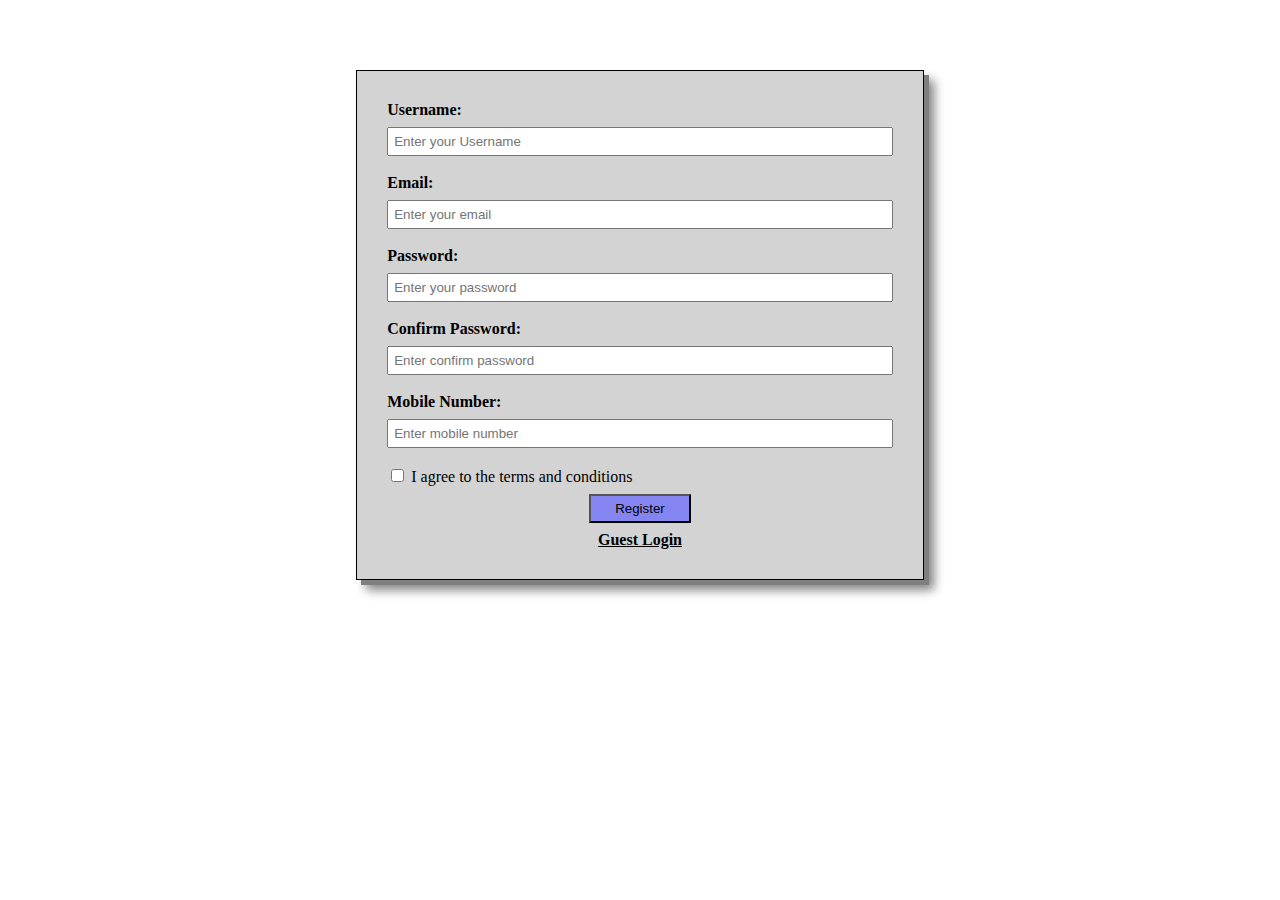
==== commit c013fdb0: "udpated login and register" ====
--- a/index.html
+++ b/index.html
@@ -7,404 +7,151 @@
     <title>Quick Buy</title>
     <link rel="stylesheet" href="favicon.co" type="image/x-icon">
     <link rel="shortcut icon" href="./images/favicon-32x32.png" type="image/x-icon">
-    <link href='https://unpkg.com/boxicons@2.1.4/css/boxicons.min.css' rel='stylesheet'>
-    <link rel="stylesheet" href="https://unpkg.com/swiper/swiper-bundle.min.css"/>
-    
-    <link rel="stylesheet" href="styles.css">
+
+    <style>
+        #form1 {
+            border: 1px solid #000;
+            width: 40%;
+            display: flex;
+            flex-direction: column;
+            margin: auto;
+            padding: 30px 30px;
+            gap: 8px;
+            margin-top: 70px;
+            background-color: lightgrey;
+            box-shadow: 5px 5px gray, 10px 10px 10px gray;
+        }
+
+        #username,
+        #email,
+        #password,
+        #confirm,
+        #number {
+            font-weight: bold;
+        }
+
+        #email,
+        #password,
+        #confirm,
+        #number,
+        #checkbox {
+            margin-top: 10px;
+        }
+
+        .username,
+        .email,
+        .password,
+        .confirm,
+        .number {
+            padding: 5px;
+        }
+
+        #register {
+            width: 20%;
+            padding: 5px;
+            margin: auto;
+            background-color: rgb(133, 133, 241);
+        }
+
+        #guest{
+            margin: auto;
+            color: #000;
+            font-weight: bold;
+        }
+        @media screen and (max-width: 767px) {
+            #form1 {
+                width: 50%
+            }
+
+            #register {
+                width: 50%;
+            }
+
+            #checkbox {
+                font-size: 13px;
+            }
+        }
+    </style>
 </head>
 
 <body>
-    <!-- navigation -->
-    <header class="header">
-        <nav class="navbar">
-            <div class="row container d-flex">
-                <div class="logo">
-                    <img src="./images/quickbuy_logo.png" width="200px" height="100px" alt="logo">
-                </div>
-                <div class="nav-list d-flex">
-                    <a href="#">Home</a>
-                    <a href="#products-section">Shop</a>
-                    <a href="#">Pages</a>
-                    <a href="#">About Us</a>
-                    <a href="#">Lookups</a>
-                    <div class="close">
-                        <i class='bx bx-x'></i>
-                    </div>
-                    <a href="#" class="user-link">Login</a>
-                </div>
-                <div class="icons d-flex">
-                    <div class="icon d-flex">
-                        <i id="searchIcon" class='bx bx-search'></i>
-                        <input type="text" id="searchBar" placeholder="Search products..." />
-                    </div>
-                    <div class="icon d-flex user-icon"><i class='bx bx-user'></i></div>
-                    <div id="icon-cart">
-                        <i class='bx bx-cart'></i>
-                        <!-- <span id="cart-quantity">0</span> -->
-                         <!-- <small class="cart-qty">0</small> -->
-                    </div>
-                </div>
-                <!-- Hamburger -->
-                <div class="hamburger">
-                    <i class='bx bx-menu'></i>
-                </div>
-            </div>
-        </nav>
-        <!-- hero -->
-        <div class="hero">
-            <div class="row container d-flex">
-                <div class="col">
-                    <span class="subtitle">Limited Time only  For Winter</span>
-                    <h1>fash<span class="i">i</span>on</h1>
-                    <p>LOOK YOUR BEST ON YOUR BEST DAY</p>
-                    <button class="btn">Explore Now!</button>   
-                </div>
-                <img src="./images/e-commerce.png" alt="hero">
-            </div>
-        </div>
-    </header>
-    <!-- product collection -->
-    <section class="section collection">
-        <div class="title">
-            <span>COLLECTION</span>
-            <h2>Our Top Collection</h2>
-        </div>
-        <div class="filters d-flex">
-            <div data-filter="Jewellery">Jewellery</div>
-            <div data-filter="Accessories">Accessories</div>
-            <div data-filter="Dresses">Dresses</div>
-            <div data-filter="Footwear">Footwear</div>
-        </div>
-        <div class="products container">
-            <div class="swiper mySwiper">
-                <div class="swiper-wrapper" id="products">
-                    <!-- <div class="swiper-slide">
-                        <div class="product">
-                            <div class="top d-flex">
-                                <img src="./images/product-1.png" alt="product1">
-                                <div class="icon d-flex">
-                                    <i class='bx bxs-heart'></i>
-                                </div>
-                            </div>
-                            <div class="bottom">
-                                <h4>Nike Air Men's Hoodie - Imported Hoodie Red</h4>
-                                <div class="d-flex">
-                                    <div class="price">$150</div>
-                                    <div class="rating">
-                                        <i class='bx bxs-star'></i>
-                                        <i class='bx bxs-star'></i>
-                                        <i class='bx bxs-star'></i>
-                                        <i class='bx bxs-star'></i>
-                                        <i class='bx bxs-star'></i>
-                                    </div>
-                                </div>
-                            </div>
-                        </div>
-                    </div> -->
-                </div>
-            </div>
-            <div class="pagination">
-                <div class="custom-pagination"></div>
-            </div>
-        </div>
-    </section>
-    <!-- new arrival section -->
-    <section class="section new-arrival">
-        <div class="title">
-            <span>New Arrival</span>
-            <h2>Buy Now</h2>
-        </div>
-        <div class="row container">
-            <div class="col col-1">
-                <img src="./images/poster-1.png" alt="">
-                <h3>
-                    Add items to the cart.
-                </h3>
-            </div>
-            <div class="col col-2">
-                <img src="./images/poster-2.png" alt="">
-                <h3>
-                    Enjoy shopping
-                </h3>
-            </div>
-            <div class="col col-3">
-                <img src="./images/poster-3.png" alt="">
-                <h3>
-                    Get discount sales
-                    <span>Discover More</span>
-                </h3>
-            </div>
-        </div>
-    </section>
-    <!-- products section -->
-    <section id="products-section" class="section categories">
-        <div class="title">
-            <span>CATEGORIES</span>
-            <h2>2024 Latest Collection</h2>
-        </div>
-        <div id="listProduct" class="products container">
-            <!-- <div id="item-cart" class="product">
-                <div class="top d-flex">
-                    <img src="./images/product-1.png" alt="">
-                    <div class="icon d-flex">
-                        <i class='bx bxs-heart'></i>
-                    </div>
-                </div>
-                <div class="bottom">
-                    <div class="d-flex">
-                        <h4 class="h2">Nike Air Men's Hoodie - Imported Hoodie Red</h4>
-                        <a href="" id="addCart" class="btn cart-btn">Add to Cart</a>
-                    </div>
-                    <div class="d-flex">
-                        <div id="price" class="price">$150</div>
-                        <div class="rating">
-                            <i class='bx bxs-star'></i>
-                            <i class='bx bxs-star'></i>
-                            <i class='bx bxs-star'></i>
-                            <i class='bx bxs-star'></i>
-                            <i class='bx bxs-star'></i>
-                        </div>
-                    </div>
-                </div>
-            </div> -->
-        </div>
-        <div class="button d-flex">
-            <a class="btn loadmore">Load more</a>
-        </div>
-    </section>
+    <form id="form1">
+        <label id="username">Username:</label>
+        <input type="text" placeholder="Enter your Username" class="username" pattern="^[a-zA-Z0-9]{3,15}$"
+            title="Username must be 3-15 characters long and contain only letters and numbers." required>
 
-    <!-- cart -->
-    <div class="cartTab">
-        <h1>Shopping Cart</h1>
-        <div class="listCart">
-            <!-- <div class="cartitem">
-                <div class="cartimage">
-                    <img src="./images/product-1.png" alt="">
-                </div>
-                <div class="name">
-                    Name
-                </div>
-                <div class="totalPrice">
-                    $200
-                </div>
-                <div class="quantity">
-                    <span class="minus"><i class='bx bx-minus'></i></span>
-                    <span>1</span>
-                    <span class="plus"><i class='bx bx-plus' ></i></span>
-                </div>
-            </div> -->
-        </div>
-        <div class="totalAmount">
-            <span>Total:</span> <span id="totalPrice">&#8377;0</span>
-        </div>
-        <div id="btn">
-            <button id="close">CLOSE</button>
-            <button class="checkOut">CHECK OUT</button>
-        </div>
-    </div>
-    <!-- statistical section -->
-    <section class="section statistics">
-        <div class="title">
-            <span>STATS</span>
-            <h2>Our Statistics</h2>
-        </div>
-        <div class="row container">
-            <div class="col">
-                <div class="icon"><i class='bx bxs-check-square' ></i></div>
-                <h3>Easy Order System</h3>
-                <p>Lorem Ipsum is a placeholder text commonly used as a free text.</p>
-            </div>
-            <div class="col">
-                <div class="icon"><i class='bx bxs-user'></i></div>
-                <h3>On Time Delivery</h3>
-                <p>Lorem Ipsum is a placeholder text commonly used as a free text.</p>
-            </div>
-            <div class="col">
-                <div class="icon"><i class='bx bx-rupee' ></i></div>
-                <h3>Money Back Gaurantee</h3>
-                <p>Lorem Ipsum is a placeholder text commonly used as a free text.</p>
-            </div>
-            <div class="col">
-                <div class="icon"><i class='bx bxs-user'></i></div>
-                <h3>24/7 Customer Support</h3>
-                <p>Lorem Ipsum is a placeholder text commonly used as a free text.</p>
-            </div>
-        </div>
-    </section>
-    <!-- Footer -->
-    <footer class="footer">
-        <div class="row container">
-            <div class="col">
-                <div class="logo d-flex">
-                    <img src="./images/quickbuy_logo.png" alt="">
-                </div>
-                <p>
-                    Lorem ipsum is a placeholder text <br>
-                    commonly used as a free text.
-                </p>
-                <div class="icons d-flex">
-                    <div class="icon d-flex"><i class='bx bxl-twitter'></i></div>
-                    <div class="icon d-flex"><i class='bx bxl-instagram'></i></div>
-                    <div class="icon d-flex"><i class='bx bxl-youtube'></i></div>
-                </div>
-                <p class="color">
-                    Copyrights © 2024
-                </p>
-            </div>
-            <div class="col">
-                <div>
-                    <h4>Product</h4>
-                    <a href="">Download</a>
-                    <a href="">Download</a>
-                    <a href="">Download</a>
-                    <a href="">Download</a>
-                    <a href="">Download</a>
-                    <a href="">Download</a>
-                </div>
-                <div>
-                    <h4>Category</h4>
-                    <a href="">Download</a>
-                    <a href="">Download</a>
-                    <a href="">Download</a>
-                    <a href="">Download</a>
-                    <a href="">Download</a>
-                    <a href="">Download</a>
-                </div>
-                <div>
-                    <h4>My Account</h4>
-                    <a href="">Download</a>
-                    <a href="">Download</a>
-                    <a href="">Download</a>
-                    <a href="">Download</a>
-                    <a href="">Download</a>
-                    <a href="">Download</a>
-                </div>
-                <div>
-                    <h4>Contact Us</h4>
-                    <div class="d-flex">
-                        <div class="icon"><i class='bx bxs-map'></i></div>
-                        <span>KPHB, Hyderabad, Telangana</span>
-                    </div>
-                    <div class="d-flex">
-                        <div class="icon"><i class='bx bxs-envelope'></i></div>
-                        <span>quickbuy@gmail.com</span>
-                    </div>
-                    <div class="d-flex">
-                        <div class="icon"><i class='bx bxs-phone'></i></div>
-                        <span>+91 1234567890</span>
-                    </div>
-                </div>
-            </div>
-        </div>
-    </footer>
+        <label id="email">Email:</label>
+        <input type="email" placeholder="Enter your email" class="email"
+            pattern="[a-z0-9._%+-]+@[a-z0-9.-]+\.[a-z]{2,}$" title="Please enter a valid email address." required>
 
-    <!-- ====== Login and Signup Form ====== -->
-    <div class="user-form">
-        <div class="close-form d-flex"><i class="bx bx-x"></i></div>
-        <div class="form-wrapper container">
-          <div class="user login">
-            <div class="img-box">
-              <img src="./images/login-image.jpg" alt="" />
-            </div>
-            <div class="form-box">
-              <div class="top">
-                <p>
-                  Not a member?
-                  <span data-id="#ff0066">Register now</span>
-                </p>
-              </div>
-              <form action="">
-                <div class="form-control">
-                  <h2>Hello Again!</h2>
-                  <p>Welcome back you've been missed.</p>
-                  <input type="text" placeholder="Enter Username" />
-                  <div>
-                    <input type="password" placeholder="Password" />
-                    <div class="icon form-icon">
-                      <!-- <img src="./images/eye.svg" alt="" /> -->
-                    </div>
-                  </div>
-                  <span>Recovery Password</span>
-                  <input type="Submit" value="Login" />
-                </div>
-                <div class="form-control">
-                  <p>Or continue with</p>
-                  <div class="icons">
-                    <div class="icon">
-                        <i class='bx bxl-google'></i>
-                    </div>
-                    <div class="icon">
-                        <i class='bx bxl-apple' ></i>
-                    </div>
-                    <div class="icon">
-                        <i class='bx bxl-facebook'></i>
-                    </div>
-                    <div class="icon">
-                        <i class='bx bxl-youtube' ></i>
-                    </div>
-                  </div>
-                </div>
-              </form>
-            </div>
-          </div>
-  
-          <!-- Register -->
-          <div class="user signup">
-            <div class="form-box">
-              <div class="top">
-                <p>
-                  Already a member?
-                  <span data-id="#1a1aff">Login now</span>
-                </p>
-              </div>
-              <form action="">
-                <div class="form-control">
-                  <h2>Welcome Quick Buy!</h2>
-                  <p>It's good to have you.</p>
-                  <input type="email" placeholder="Enter Email" />
-                  <div>
-                    <input type="password" placeholder="Password" />
-                    <div class="icon form-icon">
-                      <img src="./images/eye.svg" alt="" />
-                    </div>
-                  </div>
-                  <div>
-                    <input type="password" placeholder="Confirm Password" />
-                    <div class="icon form-icon">
-                      <img src="./images/eye.svg" alt="" />
-                    </div>
-                  </div>
-                  <input type="Submit" value="Register" />
-                </div>
-                <div class="form-control">
-                  <p>Or continue with</p>
-                  <div class="icons">
-                    <div class="icon">
-                        <i class='bx bxl-google'></i>
-                    </div>
-                    <div class="icon">
-                        <i class='bx bxl-apple' ></i>
-                    </div>
-                    <div class="icon">
-                        <i class='bx bxl-facebook'></i>
-                    </div>
-                    <div class="icon">
-                        <i class='bx bxl-youtube' ></i>
-                    </div>
-                  </div>
-                </div>
-              </form>
-            </div>
-            <div class="img-box">
-              <img src="./images/register-image.jpg" alt="" />
-            </div>
-          </div>
-        </div>
-    </div>
+        <label id="password">Password:</label>
+        <input type="password" placeholder="Enter your password" class="password"
+            pattern="(?=.*[a-z])(?=.*[A-Z])(?=.*\d)[A-Za-z\d@$!%*?&]{5,}"
+            title="Password must be at least 5 characters long, include an uppercase letter, a lowercase letter, and a number."
+            required>
 
-    <script src="https://unpkg.com/swiper/swiper-bundle.min.js"></script>
-    <script src="./js/product.js"></script>
-    <script src="./js/main.js"></script>
+        <label id="confirm">Confirm Password:</label>
+        <input type="password" placeholder="Enter confirm password" class="confirm" required>
+
+        <label id="number">Mobile Number:</label>
+        <input type="tel" placeholder="Enter mobile number" class="number" pattern="^\d{10,12}$"
+            title="Please enter a valid phone number with 10 to 12 digits." required>
+
+        <label id="checkbox">
+            <input type="checkbox" required> I agree to the terms and conditions
+        </label>
+
+        <button id="register">Register</button>
+        <a href="#" id="guest">Guest Login</a>
+    </form>
+
+    <script>
+        const registerButton = document.querySelector("#register");
+        const form1 = document.getElementById("form1")
+        const guestlogin = document.getElementById("guest")
+
+        form1.addEventListener("submit", (e) => {
+            e.preventDefault();
+
+            const userName = document.querySelector(".username").value;
+            const emailId = document.querySelector(".email").value;
+            const password = document.querySelector(".password").value;
+            const confirmPassword = document.querySelector(".confirm").value;
+            const mobileNumber = document.querySelector(".number").value;
+
+            if (!userName || !emailId || !password || !confirmPassword || !mobileNumber) {
+                alert("Enter all the details before registering")
+            }
+            else {
+                if (password !== confirmPassword) {
+                    alert("Password is not matching");
+                    return;
+                }
+
+                const registerDetails = {
+                    username: userName,
+                    email: emailId,
+                    password: password,
+                    mobileNumber: mobileNumber
+                };
+
+                localStorage.setItem("username", JSON.parse(JSON.stringify(registerDetails.username)))
+                localStorage.setItem("email", JSON.parse(JSON.stringify(registerDetails.email)))
+                localStorage.setItem("password", JSON.parse(JSON.stringify(registerDetails.password)))
+                localStorage.setItem("mobileNumber", JSON.parse(JSON.stringify(registerDetails.mobileNumber)))
+
+            }
+        })
+        registerButton.addEventListener("click", (e) => {
+            e.preventDefault()
+            window.location.href = "login.html";
+        })
+
+        guestlogin.addEventListener("click", (e)=>{
+            e.preventDefault()
+            window.location.href="home.html"
+        })
+    </script>
 </body>
 
 </html>